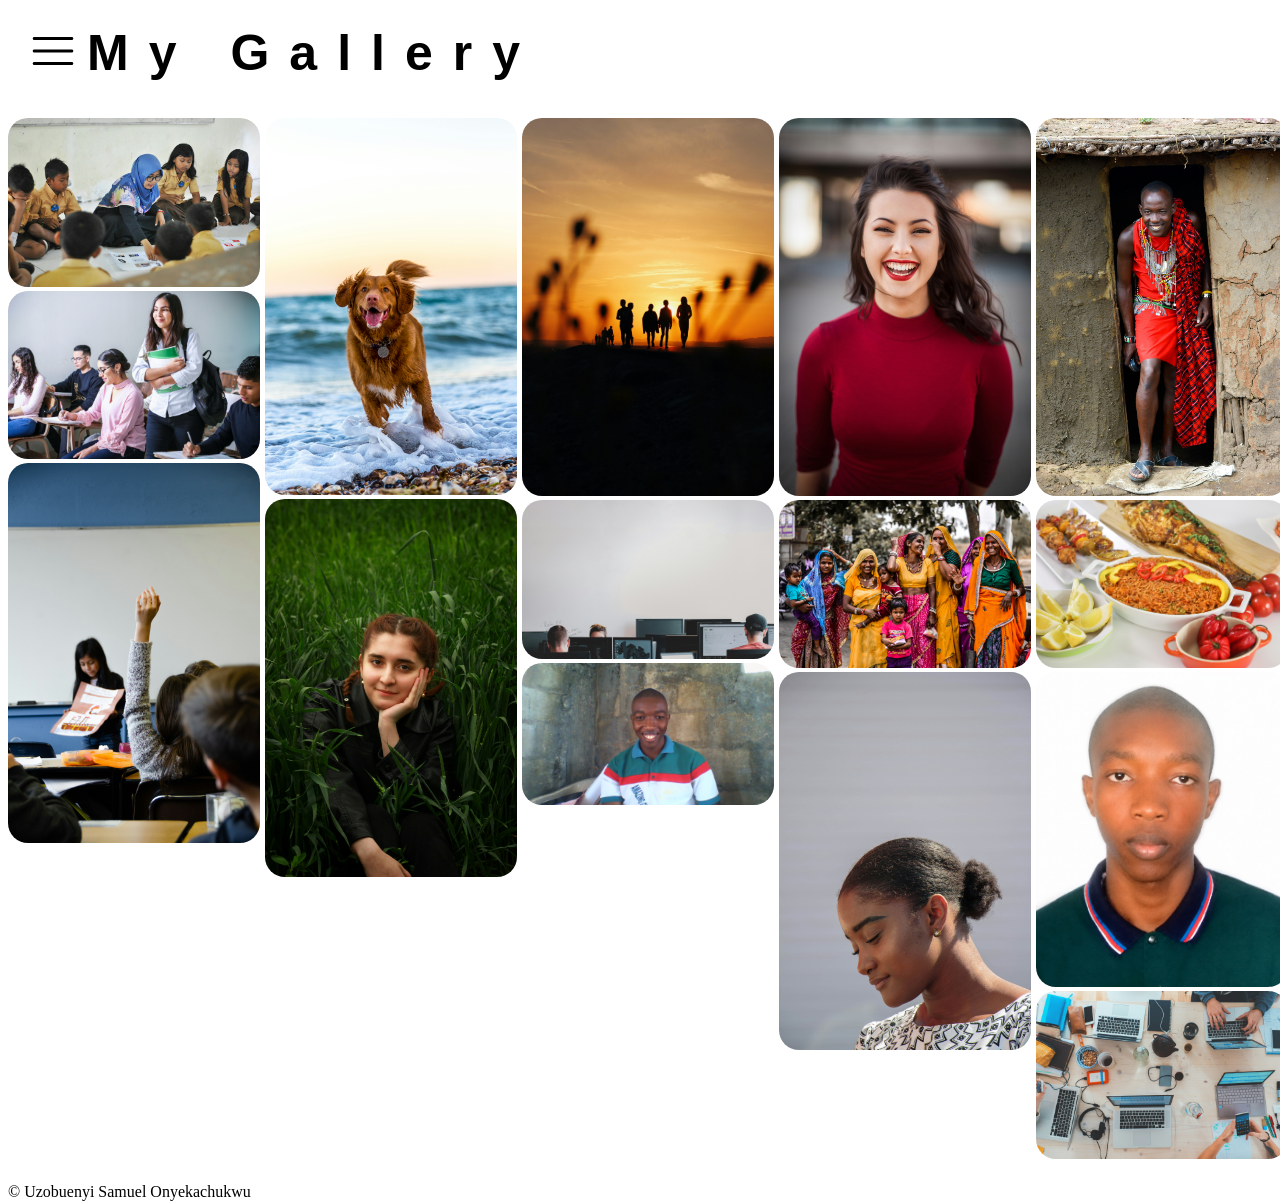
==== main.html @ a79dba71 "Initial Commit" ====
<!doctype html>
<html lang="en">
  <head>
    <meta charset="UTF-8" />
    <meta name="viewport" content="width=device-width, initial-scale = 1.0" />
    <title>Image Gallery</title>
    <link rel="stylesheet" href="style.css" />
  </head>
  <body class="indexbody">
    <header>
      <span class="hambuger">
        <svg
          id="ham"
          width="800px"
          height="800px"
          viewBox="0 0 24 24"
          fill="none"
          xmlns="http://www.w3.org/2000/svg"
        >
          <g id="style=stroke">
            <g id="menu-hamburger">
              <path
                id="vector (Stroke)"
                fill-rule="evenodd"
                clip-rule="evenodd"
                d="M2.25 6C2.25 5.58579 2.58579 5.25 3 5.25H21C21.4142 5.25 21.75 5.58579 21.75 6C21.75 6.41421 21.4142 6.75 21 6.75H3C2.58579 6.75 2.25 6.41421 2.25 6Z"
                fill="currentColor"
              />
              <path
                id="vector (Stroke)_2"
                fill-rule="evenodd"
                clip-rule="evenodd"
                d="M2.25 12C2.25 11.5858 2.58579 11.25 3 11.25H21C21.4142 11.25 21.75 11.5858 21.75 12C21.75 12.4142 21.4142 12.75 21 12.75H3C2.58579 12.75 2.25 12.4142 2.25 12Z"
                fill="currentColor"
              />
              <path
                id="vector (Stroke)_3"
                fill-rule="evenodd"
                clip-rule="evenodd"
                d="M2.25 18C2.25 17.5858 2.58579 17.25 3 17.25H21C21.4142 17.25 21.75 17.5858 21.75 18C21.75 18.4142 21.4142 18.75 21 18.75H3C2.58579 18.75 2.25 18.4142 2.25 18Z"
                fill="currentColor"
              />
            </g>
          </g>
        </svg>

        <svg
          id="cancel"
          xmlns="http://www.w3.org/2000/svg"
          viewBox="0 0 24 24"
          width="36"
          height="36"
          fill="none"
          stroke="currentColor"
          stroke-width="2"
          stroke-linecap="round"
          stroke-linejoin="round"
        >
          <line x1="18" y1="6" x2="6" y2="18"></line>
          <line x1="6" y1="6" x2="18" y2="18"></line>
        </svg>
      </span>
      <span><h1 class="headerh1">My Gallery</h1></span>
    </header>
    <main>
      <aside>
        <span id="pics">
          <!-- <a href="#m-p">My Pictures</a> -->
          <a href="#d-p">Default Pictures</a>
        </span>
        <span>
          <select name="Theme" id="theme">
            <option value="White">Light Mode</option>
            <option value="black">Dark Mode</option>
          </select>
        </span>
      </aside>

      <section class="my-pictures" id="m-p">
        <span><h1>Coming Soon....</h1></span>
      </section>

      <section class="image-land">
        <div class="image-land-svg">
          <svg
            id="cancel-btn-on-image-land"
            xmlns="http://www.w3.org/2000/svg"
            viewBox="0 0 24 24"
            width="24"
            height="24"
            fill="none"
            stroke="currentColor"
            stroke-width="2"
            stroke-linecap="round"
            stroke-linejoin="round"
          >
            <line x1="18" y1="6" x2="6" y2="18"></line>
            <line x1="6" y1="6" x2="18" y2="18"></line>
          </svg>
        </div>
        <div class="image-land-div">
          <span></span>
          <span><img id="big-img" src="" alt="" /></span>
          <span>></span>
        </div>
      </section>

      <section class="default-pictures" id="d-p">
        <img src="./Default images/pic1.jpg" alt="students sitting down" />
        <img src="./Default images/pic2.jpg" alt="students sitting down" />
        <img
          src="./Default images/pic3.jpg"
          alt="a student holding a cardboard"
        />
        <img src="./Default images/pic4.jpg" alt="a dog running" />
        <img src="./Default images/pic5.jpg" alt="a lady in bushes" />
        <img src="./Default images/pic6.jpg" alt="families at the dawn" />
        <img
          src="./Default images/pic7.jpg"
          alt="a group of people operating their laptop"
        />
        <img src="./Default images/pic15.jpg" alt="a bunch of gadgets" />
        <img
          src="./Default images/pic9.jpg"
          alt="a woman smilling and dressed in red"
        />
        <img src="./Default images/pic10.jpg" alt="an Indian family " />
        <img src="./Default images/pic11.jpg" alt="a Nigerian girl" />
        <img src="./Default images/pic12.jpg" alt="an igbo man" />
        <img src="./Default images/pic13.jpg" alt="Nigeria meal" />
        <img src="./Default images/pic14.png" alt="a picture of a boy" />
        <img src="./Default images/pic8.jpg" alt="a picture of a man" />
      </section>
    </main>
    <footer>&copy; Uzobuenyi Samuel Onyekachukwu</footer>
    <script type="module" src="main.js"></script>
  </body>
</html>
---- style.css ----
/*Beginning of styles for the welcome screen*/
.welcome-body {
  display: flex;
  justify-content: center;
  align-items: center;
  flex-direction: column;
  gap: 0px;
  background: linear-gradient(
    135deg,
    #ff004c,
    #ff8a00,
    #ffe600,
    #00d084,
    #00b8ff,
    #5b4bff,
    #c026d3
  );
  width: 100%;
  height: 100dvh;
}
.welcome-h1 {
  letter-spacing: 5px;
  font-size: 50px;
  margin: 0;
  color: white;
  box-shadow: 0px 0px 20px 1px red;
  animation-name: outer;
  animation-duration: 10s;
  border-radius: inherit;
  padding: 10px;
  font-family: "Segoe UI", Tahoma, Geneva, Verdana, sans-serif;
  animation-fill-mode: forwards;
}
.h1-span {
  border-radius: 50px;
  padding: 10px;
  /* width: 50%; */
}
hr {
  margin: 0;
  border-width: 5px;
  border-style: dotted;
  width: 0;
  animation: hranimation;
  animation-duration: 10s;
  animation-timing-function: linear;
  animation-iteration-count: 1;
  animation-fill-mode: forwards;
}

.hr-span {
  width: 50%;
}
@keyframes hranimation {
  to {
    width: 100%;
  }
  0% {
    border-color: red;
  }
  50% {
    border-color: yellow;
  }
  100% {
    border-color: green;
    width: 100%;
  }
}

@keyframes outer {
  0% {
    box-shadow: 0px 0px 20px 1px red;
  }
  50% {
    box-shadow: 0px 0px 20px 1px yellow;
  }
  100% {
    box-shadow: 0px 0px 20px 1px green;
  }
}
/*End of styles for the welcome screen*/

/*Styles for index.html */
.indexbody {
  width: 100%;
  height: 100vh;
  display: flex;
  gap: 20px;
  flex-direction: column;
}
header {
  width: 40%;
  height: 10%;
  margin: 0;
  gap: 1px;
  padding-left: 20px;
  display: flex;
  justify-content: space-between;
  align-items: center;
}
svg {
  width: 50px;
  margin: 0;
  display: inline;
}
#cancel {
  display: none;
  margin: 0;
  padding: 0;
  height: 50px;
}
#ham {
  display: inline;
}
.headerh1 {
  margin: 0;
  text-align: center;
  letter-spacing: 20px;
  font-size: 50px;
  white-space: nowrap;
  font-family: "Gill Sans", "Gill Sans MT", Calibri, "Trebuchet MS", sans-serif;
}
main {
  width: 100%;
  display: flex;
}
aside {
  z-index: 1;
  /* border-radius: 20px; */
  /* box-shadow: 0px 0px 20px 20px black; */
  height: 100dvh;
  display: none;
  width: 30%;
  padding: 10px;
  flex-direction: column;
  gap: 20px;
}
#pics {
  display: flex;
  flex-direction: column;
  gap: 20px;
}
#pics > a {
  background-color: rgba(0, 0, 0, 0.05);
  padding: 10px;
  border-radius: 10px;
  text-decoration: none;
  color: inherit;
  font-size: 20px;
  font-family: "Gill Sans", "Gill Sans MT", Calibri, "Trebuchet MS", sans-serif;
}
select {
  border: 0;
  background-color: rgba(0, 0, 0, 0.05);
  width: 100%;
  padding: 10px;
  border-radius: 10px;
  color: inherit;
  text-decoration: none;
  font-size: 20px;
  font-family: "Gill Sans", "Gill Sans MT", Calibri, "Trebuchet MS", sans-serif;
}
section {
  columns: 5;
  width: 100%;
  column-gap: 10px;
  gap: 5px;
}

.my-pictures {
  display: none;
  width: 100%;
  height: 100dvh;
  justify-content: center;
  align-items: center;
  font-size: 30px;
  letter-spacing: 10%;
  /* background-color: blue; */
}
/* .my-pictures > span {
} */
.default-pictures {
  display: block;
}
.image-land {
  transition: display 1s;
  display: none;
  padding: 1%;
  background-color: rgba(41, 40, 44, 0.8);
  width: 100%;
  height: 100dvh;
  justify-content: center;
  align-items: center;
  flex-direction: column;
}
.image-land-svg {
  display: flex;
  justify-content: flex-end;
  width: 90%;
  height: 10%;
}
.image-land-svg > svg {
  height: 100%;
}
.image-land-div {
  width: 80%;
  height: 90%;
}
#big-img {
  width: 100%;
  height: 95%;
  object-fit: contain;
}

img {
  border-radius: 20px;
  margin: 0px;
  height: auto;
  object-fit: cover;
  /* display: block; */
  width: 100%;
  transition: 0.5s;
}
.default-pictures > img:hover {
  transform: scale(1.05);
  box-shadow: 0px 0px 20px 10px white;
}

@media (max-width:720px) {
  header{
    justify-content: center;
    padding-left: 40px;
  }
  .headerh1{
    letter-spacing: 0;
    font-size: 30px;
  }
  svg{
    width: 30px;
  }
  .welcome-h1{
    font-size: 20px;
    white-space: nowrap;
    letter-spacing: 0;

  }
  .h1-span{
    padding: 5px;
  }
}
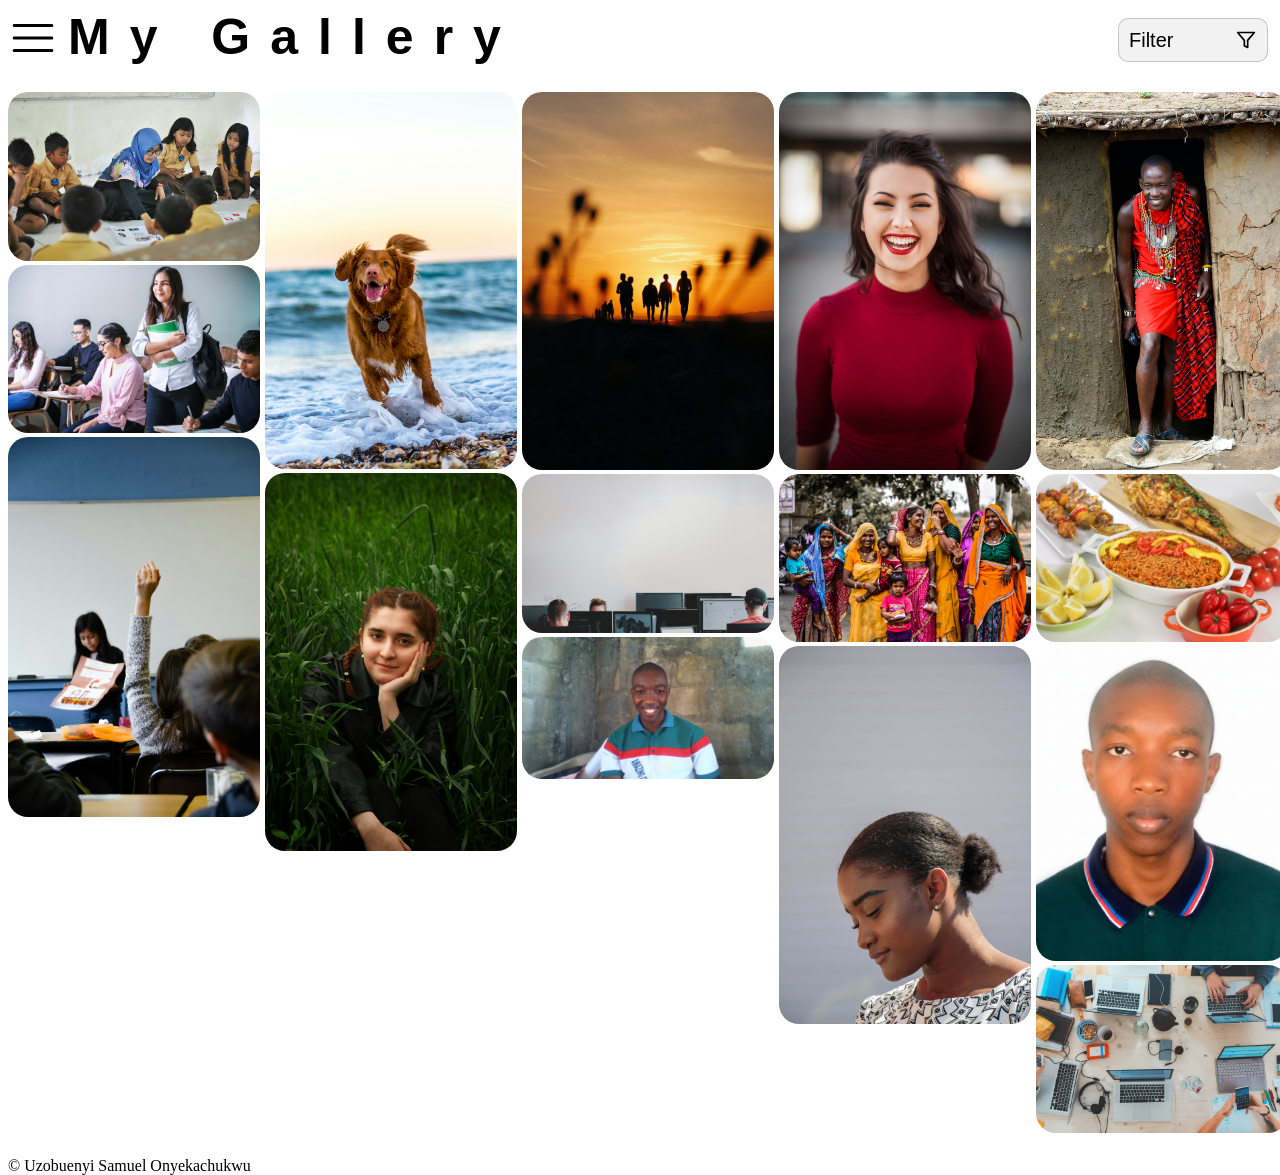
==== commit bf7f8168: "Second commit after making page responsive and adding slideshow feature using JS" ====
--- a/main.html
+++ b/main.html
@@ -8,65 +8,97 @@
   </head>
   <body class="indexbody">
     <header>
-      <span class="hambuger">
+      <div id="header-left">
+        <span class="hambuger">
+          <svg
+            id="ham"
+            width="800px"
+            height="800px"
+            viewBox="0 0 24 24"
+            fill="none"
+            xmlns="http://www.w3.org/2000/svg"
+          >
+            <g id="style=stroke">
+              <g id="menu-hamburger">
+                <path
+                  id="vector (Stroke)"
+                  fill-rule="evenodd"
+                  clip-rule="evenodd"
+                  d="M2.25 6C2.25 5.58579 2.58579 5.25 3 5.25H21C21.4142 5.25 21.75 5.58579 21.75 6C21.75 6.41421 21.4142 6.75 21 6.75H3C2.58579 6.75 2.25 6.41421 2.25 6Z"
+                  fill="currentColor"
+                />
+                <path
+                  id="vector (Stroke)_2"
+                  fill-rule="evenodd"
+                  clip-rule="evenodd"
+                  d="M2.25 12C2.25 11.5858 2.58579 11.25 3 11.25H21C21.4142 11.25 21.75 11.5858 21.75 12C21.75 12.4142 21.4142 12.75 21 12.75H3C2.58579 12.75 2.25 12.4142 2.25 12Z"
+                  fill="currentColor"
+                />
+                <path
+                  id="vector (Stroke)_3"
+                  fill-rule="evenodd"
+                  clip-rule="evenodd"
+                  d="M2.25 18C2.25 17.5858 2.58579 17.25 3 17.25H21C21.4142 17.25 21.75 17.5858 21.75 18C21.75 18.4142 21.4142 18.75 21 18.75H3C2.58579 18.75 2.25 18.4142 2.25 18Z"
+                  fill="currentColor"
+                />
+              </g>
+            </g>
+          </svg>
+
+          <svg
+            id="cancel"
+            xmlns="http://www.w3.org/2000/svg"
+            viewBox="0 0 24 24"
+            width="36"
+            height="36"
+            fill="none"
+            stroke="currentColor"
+            stroke-width="2"
+            stroke-linecap="round"
+            stroke-linejoin="round"
+          >
+            <line x1="18" y1="6" x2="6" y2="18"></line>
+            <line x1="6" y1="6" x2="18" y2="18"></line>
+          </svg>
+        </span>
+        <span><h1 class="headerh1">My Gallery</h1></span>
+      </div>
+      <div id="filter-div">
+        <select name="filter" id="filter">
+          <option value="">Filter</option>
+          <option value="people">People</option>
+          <option value="computer">Computers</option>
+          <option value="student">Students</option>
+          <option value="women">Women</option>
+          <option value="animal">Animals</option>
+          <option value="family">Family</option>
+          <option value="food">Food</option>
+          <option value="man">A Man</option>
+          <option value="girl">A Girl</option>
+        </select>
         <svg
-          id="ham"
-          width="800px"
-          height="800px"
-          viewBox="0 0 24 24"
-          fill="none"
-          xmlns="http://www.w3.org/2000/svg"
-        >
-          <g id="style=stroke">
-            <g id="menu-hamburger">
-              <path
-                id="vector (Stroke)"
-                fill-rule="evenodd"
-                clip-rule="evenodd"
-                d="M2.25 6C2.25 5.58579 2.58579 5.25 3 5.25H21C21.4142 5.25 21.75 5.58579 21.75 6C21.75 6.41421 21.4142 6.75 21 6.75H3C2.58579 6.75 2.25 6.41421 2.25 6Z"
-                fill="currentColor"
-              />
-              <path
-                id="vector (Stroke)_2"
-                fill-rule="evenodd"
-                clip-rule="evenodd"
-                d="M2.25 12C2.25 11.5858 2.58579 11.25 3 11.25H21C21.4142 11.25 21.75 11.5858 21.75 12C21.75 12.4142 21.4142 12.75 21 12.75H3C2.58579 12.75 2.25 12.4142 2.25 12Z"
-                fill="currentColor"
-              />
-              <path
-                id="vector (Stroke)_3"
-                fill-rule="evenodd"
-                clip-rule="evenodd"
-                d="M2.25 18C2.25 17.5858 2.58579 17.25 3 17.25H21C21.4142 17.25 21.75 17.5858 21.75 18C21.75 18.4142 21.4142 18.75 21 18.75H3C2.58579 18.75 2.25 18.4142 2.25 18Z"
-                fill="currentColor"
-              />
-            </g>
-          </g>
-        </svg>
-
-        <svg
-          id="cancel"
+          id="filter-icon"
           xmlns="http://www.w3.org/2000/svg"
           viewBox="0 0 24 24"
-          width="36"
-          height="36"
+          width="24"
+          height="24"
           fill="none"
           stroke="currentColor"
           stroke-width="2"
           stroke-linecap="round"
           stroke-linejoin="round"
         >
-          <line x1="18" y1="6" x2="6" y2="18"></line>
-          <line x1="6" y1="6" x2="18" y2="18"></line>
+          <polygon
+            points="22 3 2 3 10 12.46 10 19 14 21 14 12.46 22 3"
+          ></polygon>
         </svg>
-      </span>
-      <span><h1 class="headerh1">My Gallery</h1></span>
+      </div>
     </header>
     <main>
       <aside>
         <span id="pics">
-          <!-- <a href="#m-p">My Pictures</a> -->
           <a href="#d-p">Default Pictures</a>
+          <a href="#slideshow" id="slideshow-btn">Slideshow</a>
         </span>
         <span>
           <select name="Theme" id="theme">
@@ -99,37 +131,68 @@
           </svg>
         </div>
         <div class="image-land-div">
-          <span></span>
-          <span><img id="big-img" src="" alt="" /></span>
-          <span>></span>
+          <button class="nav-btn" id="prev-btn" aria-label="Previous image">
+            <svg
+              xmlns="http://www.w3.org/2000/svg"
+              viewBox="0 0 24 24"
+              width="24"
+              height="24"
+              fill="none"
+              stroke="currentColor"
+              stroke-width="2"
+              stroke-linecap="round"
+              stroke-linejoin="round"
+            >
+              <polyline points="15 18 9 12 15 6"></polyline>
+            </svg>
+          </button>
+          <span class="big-img-span"><img id="big-img" src="" alt="" /></span>
+          <button class="nav-btn" id="next-btn" aria-label="Next image">
+            <svg
+              xmlns="http://www.w3.org/2000/svg"
+              viewBox="0 0 24 24"
+              width="24"
+              height="24"
+              fill="none"
+              stroke="currentColor"
+              stroke-width="2"
+              stroke-linecap="round"
+              stroke-linejoin="round"
+            >
+              <polyline points="9 18 15 12 9 6"></polyline>
+            </svg>
+          </button>
         </div>
       </section>
 
       <section class="default-pictures" id="d-p">
-        <img src="./Default images/pic1.jpg" alt="students sitting down" />
-        <img src="./Default images/pic2.jpg" alt="students sitting down" />
+        <img src="./Default images/pic1.jpg" name="student/people"  alt="students sitting down" />
+        <img src="./Default images/pic2.jpg" name="student/people" alt="students sitting down" />
         <img
+        name="student/people"
           src="./Default images/pic3.jpg"
           alt="a student holding a cardboard"
         />
-        <img src="./Default images/pic4.jpg" alt="a dog running" />
-        <img src="./Default images/pic5.jpg" alt="a lady in bushes" />
-        <img src="./Default images/pic6.jpg" alt="families at the dawn" />
+        <img src="./Default images/pic4.jpg" name="animal" alt="a dog running" />
+        <img src="./Default images/pic5.jpg" name="women/people" alt="a lady in bushes" />
+        <img src="./Default images/pic6.jpg" name="family/people" alt="families at the dawn" />
         <img
+        name="people and computer"
           src="./Default images/pic7.jpg"
           alt="a group of people operating their laptop"
         />
-        <img src="./Default images/pic15.jpg" alt="a bunch of gadgets" />
+        <img src="./Default images/pic15.jpg" name="man/people" alt="a picture of a man" />
         <img
+        name="women/people"
           src="./Default images/pic9.jpg"
           alt="a woman smilling and dressed in red"
         />
-        <img src="./Default images/pic10.jpg" alt="an Indian family " />
-        <img src="./Default images/pic11.jpg" alt="a Nigerian girl" />
-        <img src="./Default images/pic12.jpg" alt="an igbo man" />
-        <img src="./Default images/pic13.jpg" alt="Nigeria meal" />
-        <img src="./Default images/pic14.png" alt="a picture of a boy" />
-        <img src="./Default images/pic8.jpg" alt="a picture of a man" />
+        <img name="family/people" src="./Default images/pic10.jpg" alt="an Indian family " />
+        <img name="girl/people" src="./Default images/pic11.jpg" alt="a Nigerian girl" />
+        <img name="man/people" src="./Default images/pic12.jpg" alt="an igbo man" />
+        <img name="food" src="./Default images/pic13.jpg" alt="Nigeria meal" />
+        <img name="boy/people" src="./Default images/pic14.png" alt="a passport of a boy" />
+        <img name="gadgets/computer" src="./Default images/pic8.jpg" alt="a bunch of gadgets" />
       </section>
     </main>
     <footer>&copy; Uzobuenyi Samuel Onyekachukwu</footer>
--- a/style.css
+++ b/style.css
@@ -34,7 +34,6 @@
 .h1-span {
   border-radius: 50px;
   padding: 10px;
-  /* width: 50%; */
 }
 hr {
   margin: 0;
@@ -89,18 +88,56 @@
   flex-direction: column;
 }
 header {
-  width: 40%;
+  width: 100%;
   height: 10%;
   margin: 0;
-  gap: 1px;
-  padding-left: 20px;
   display: flex;
   justify-content: space-between;
   align-items: center;
 }
+#header-left {
+  display: flex;
+  gap: 10px;
+}
+#filter-div {
+  width: auto;
+  justify-self: left;
+  position: relative;
+  display: flex;
+  align-items: center;
+  margin-right: 20px;
+}
+#filter {
+  appearance: none;
+  -webkit-appearance: none;
+  padding-right: 40px;
+  border: 1px solid rgba(128, 128, 128, 0.4);
+  cursor: pointer;
+}
+#filter option {
+  color: black;
+  background-color: white;
+}
+body[style*="background-color: black"] #filter {
+  background-color: rgba(255, 255, 255, 0.1);
+  color-scheme: dark;
+}
+body[style*="background-color: black"] #filter option {
+  color: white;
+  background-color: black;
+}
+#filter-icon {
+  position: absolute;
+  right: 12px;
+  width: 20px;
+  height: 20px;
+  pointer-events: none;
+}
 svg {
+  margin: 0;
   width: 50px;
   margin: 0;
+  height: 60px;
   display: inline;
 }
 #cancel {
@@ -126,14 +163,23 @@
 }
 aside {
   z-index: 1;
-  /* border-radius: 20px; */
-  /* box-shadow: 0px 0px 20px 20px black; */
   height: 100dvh;
   display: none;
   width: 30%;
   padding: 10px;
   flex-direction: column;
   gap: 20px;
+  animation: aside-in 0.4s ease;
+}
+@keyframes aside-in {
+  from {
+    opacity: 0;
+    transform: translateX(-40px);
+  }
+  to {
+    opacity: 1;
+    transform: translateX(0);
+  }
 }
 #pics {
   display: flex;
@@ -175,10 +221,7 @@
   align-items: center;
   font-size: 30px;
   letter-spacing: 10%;
-  /* background-color: blue; */
-}
-/* .my-pictures > span {
-} */
+}
 .default-pictures {
   display: block;
 }
@@ -205,11 +248,49 @@
 .image-land-div {
   width: 80%;
   height: 90%;
+  display: flex;
+  justify-content: space-between;
+  align-items: center;
+  gap: 10px;
+}
+.big-img-span {
+  display: flex;
+  align-items: center;
+  justify-content: center;
+  flex: 1;
+  min-width: 0;
+  height: 100%;
+}
+.nav-btn {
+  display: flex;
+  justify-content: center;
+  align-items: center;
+  flex-shrink: 0;
+  border: 0;
+  padding: 10px;
+  border-radius: 10px;
+  background-color: rgba(255, 255, 255, 0.2);
+  color: inherit;
+  cursor: pointer;
+  transition: 0.5s;
+}
+.nav-btn > svg {
+  width: 30px;
+  height: 30px;
+}
+.nav-btn:hover {
+  transform: scale(1.05);
+  background-color: rgba(255, 255, 255, 0.35);
+}
+.nav-btn:active {
+  transform: scale(0.95);
 }
 #big-img {
   width: 100%;
   height: 95%;
   object-fit: contain;
+  opacity: 0;
+  transition: opacity 0.5s ease;
 }
 
 img {
@@ -217,7 +298,6 @@
   margin: 0px;
   height: auto;
   object-fit: cover;
-  /* display: block; */
   width: 100%;
   transition: 0.5s;
 }
@@ -226,25 +306,208 @@
   box-shadow: 0px 0px 20px 10px white;
 }
 
-@media (max-width:720px) {
-  header{
+@media (max-width: 720px) {
+  header {
     justify-content: center;
     padding-left: 40px;
   }
-  .headerh1{
+  .headerh1 {
     letter-spacing: 0;
     font-size: 30px;
   }
-  svg{
+  svg {
     width: 30px;
   }
-  .welcome-h1{
+  .welcome-h1 {
     font-size: 20px;
     white-space: nowrap;
     letter-spacing: 0;
-
-  }
-  .h1-span{
+  }
+  .h1-span {
     padding: 5px;
   }
-}+}
+
+/*Responsive styles for tablets and phones*/
+@media (max-width: 1024px) {
+  .welcome-body {
+    margin: 0;
+  }
+  .indexbody {
+    box-sizing: border-box;
+    height: auto;
+    min-height: 100dvh;
+    margin: 0;
+    padding: 0 15px;
+    gap: 10px;
+  }
+  header {
+    height: auto;
+    padding-top: 10px;
+    padding-bottom: 10px;
+    gap: 10px;
+  }
+  #header-left {
+    align-items: center;
+    gap: 10px;
+  }
+  #filter-div {
+    margin-right: 0;
+  }
+  #ham {
+    height: 50px;
+  }
+  .headerh1 {
+    font-size: 40px;
+    letter-spacing: 10px;
+  }
+  aside {
+    box-sizing: border-box;
+    width: 50%;
+  }
+  .default-pictures {
+    columns: 4;
+  }
+  .image-land {
+    box-sizing: border-box;
+  }
+  .image-land-div {
+    width: 90%;
+  }
+  footer {
+    padding: 10px 0;
+    text-align: center;
+    font-size: 14px;
+  }
+}
+
+@media (max-width: 860px) {
+  .default-pictures {
+    columns: 3;
+  }
+}
+
+@media (max-width: 720px) {
+  .indexbody {
+    padding: 0 10px;
+  }
+  header {
+    justify-content: space-between;
+    padding: 10px 0;
+  }
+  #header-left {
+    gap: 15px;
+  }
+  .headerh1 {
+    font-size: 30px;
+    letter-spacing: 0;
+  }
+  #ham,
+  #cancel {
+    height: 30px;
+  }
+  #filter {
+    font-size: 16px;
+    padding: 8px 34px 8px 10px;
+  }
+  #filter-icon {
+    right: 10px;
+    width: 18px;
+    height: 18px;
+  }
+  aside {
+    width: 100%;
+  }
+  .default-pictures {
+    column-gap: 6px;
+  }
+  .my-pictures > span > h1 {
+    font-size: 24px;
+    text-align: center;
+  }
+  .image-land-svg {
+    width: 100%;
+  }
+  .image-land-div {
+    width: 100%;
+    gap: 6px;
+  }
+  .nav-btn {
+    padding: 6px;
+  }
+  .nav-btn > svg {
+    width: 22px;
+    height: 22px;
+  }
+  .hr-span {
+    width: 80%;
+  }
+  footer {
+    font-size: 12px;
+  }
+}
+
+@media (min-width: 481px) and (max-width: 720px) {
+  .welcome-h1 {
+    font-size: 32px;
+    letter-spacing: 2px;
+  }
+}
+
+@media (max-width: 480px) {
+  .default-pictures {
+    columns: 2;
+  }
+}
+
+@media (max-width: 360px) {
+  .welcome-h1 {
+    font-size: 18px;
+  }
+  .headerh1 {
+    font-size: 24px;
+  }
+  #header-left {
+    gap: 8px;
+  }
+  #filter {
+    padding: 8px 30px 8px 8px;
+  }
+  #filter-icon {
+    right: 8px;
+  }
+}
+
+@media (max-width: 1024px) and (max-height: 500px) and (orientation: landscape) {
+  .welcome-h1 {
+    font-size: 24px;
+  }
+  .headerh1 {
+    font-size: 26px;
+    letter-spacing: 4px;
+  }
+  .default-pictures {
+    columns: 3;
+  }
+  aside {
+    gap: 10px;
+    overflow-y: auto;
+  }
+  .image-land-svg {
+    height: 14%;
+  }
+  .image-land-div {
+    height: 86%;
+  }
+}
+
+@media (hover: none) {
+  .default-pictures > img:hover {
+    transform: none;
+    box-shadow: none;
+  }
+  .nav-btn:hover {
+    transform: none;
+    background-color: rgba(255, 255, 255, 0.2);
+  }
+}
